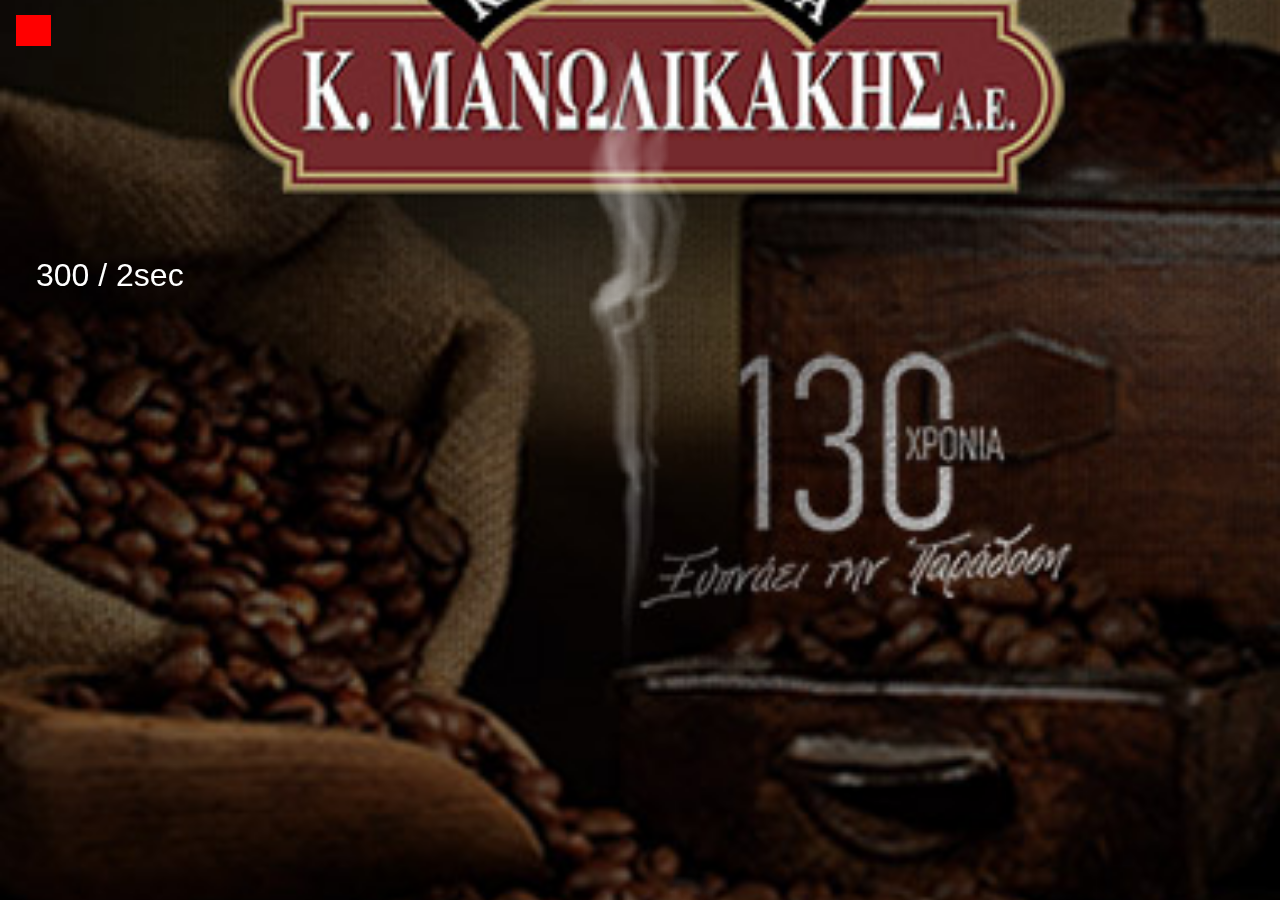
==== phone/03.html @ 611500be "tesss" ====
<!DOCTYPE html>
<html class="nojs html css_verticalspacer" lang="en-US">
 <head>

  <meta http-equiv="Content-type" content="text/html;charset=UTF-8"/>
  <meta name="generator" content="2017.0.1.363"/>
  <meta name="viewport" content="width=380"/>
  
  <script type="text/javascript">
   // Update the 'nojs'/'js' class on the html node
document.documentElement.className = document.documentElement.className.replace(/\bnojs\b/g, 'js');

// Check that all required assets are uploaded and up-to-date
if(typeof Muse == "undefined") window.Muse = {}; window.Muse.assets = {"required":["museutils.js", "museconfig.js", "webpro.js", "musewpslideshow.js", "jquery.museoverlay.js", "touchswipe.js", "jquery.watch.js", "jquery.scrolleffects.js", "require.js", "03.css"], "outOfDate":[]};
</script>
  
  <title>03</title>
  <!-- CSS -->
  <link rel="stylesheet" type="text/css" href="../css/site_global.css?crc=443350757"/>
  <link rel="stylesheet" type="text/css" href="css/master_03.css?crc=514824193"/>
  <link rel="stylesheet" type="text/css" href="css/03.css?crc=54227644" id="pagesheet"/>
   </head>
 <body>

  <div class="clearfix" id="page"><!-- column -->
   <div class="clearfix colelem" id="pslideshowu5089"><!-- group -->
    <div class="SlideShowWidget clearfix HeroFillFrame grpelem" id="slideshowu5089"><!-- none box -->
     &nbsp;
     <div class="popup_anchor" id="u5100popup">
      <div class="SlideShowContentPanel clearfix fullscreen" id="u5100"><!-- stack box -->
       <div class="SSSlide clip_frame fullscreen" id="u5111"><!-- image -->
        <img class="ImageInclude" id="u5111_img" data-src="../images/cover%20mob.jpg?crc=159127345" src="../images/blank.gif?crc=4208392903" alt="" data-width="380" data-height="600"/>
       </div>
       <div class="SSSlide invi clip_frame fullscreen" id="u5105"><!-- image -->
        <img class="ImageInclude" id="u5105_img" data-src="../images/mob%20ikona%2002.jpg?crc=4189067043" src="../images/blank.gif?crc=4208392903" alt="" data-width="380" data-height="600"/>
       </div>
       <div class="SSSlide invi clip_frame fullscreen" id="u5103"><!-- image -->
        <img class="ImageInclude" id="u5103_img" data-src="../images/mob%20ikona%2003.jpg?crc=4284299944" src="../images/blank.gif?crc=4208392903" alt="" data-width="380" data-height="600"/>
       </div>
       <div class="SSSlide invi clip_frame fullscreen" id="u5109"><!-- image -->
        <img class="ImageInclude" id="u5109_img" data-src="../images/ikona%20mob%20man.jpg?crc=3879462060" src="../images/blank.gif?crc=4208392903" alt="" data-width="380" data-height="600"/>
       </div>
       <div class="SSSlide invi clip_frame fullscreen" id="u5107"><!-- image -->
        <img class="ImageInclude" id="u5107_img" data-src="../images/ikona%20mob%20koum.jpg?crc=4239313298" src="../images/blank.gif?crc=4208392903" alt="" data-width="380" data-height="600"/>
       </div>
       <div class="SSSlide invi clip_frame fullscreen" id="u5101"><!-- image -->
        <img class="ImageInclude" id="u5101_img" data-src="../images/ikonamob%20wall.jpg?crc=183038667" src="../images/blank.gif?crc=4208392903" alt="" data-width="380" data-height="600"/>
       </div>
      </div>
     </div>
    </div>
    <div class="SlideShowWidget clearfix HeroFitContent grpelem" id="slideshowu5620"><!-- none box -->
     &nbsp;
     <div class="popup_anchor" id="u5626popup">
      <div class="SlideShowContentPanel clearfix fullscreen" id="u5626"><!-- stack box -->
       <div class="SSSlide clip_frame fullscreen" id="u5767"><!-- image -->
        <img class="ImageInclude" id="u5767_img" data-src="../images/smokeloop_00000.png?crc=163473597" src="../images/blank.gif?crc=4208392903" alt="" data-width="160" data-height="570"/>
       </div>
       <div class="SSSlide invi clip_frame fullscreen" id="u5757"><!-- image -->
        <img class="ImageInclude" id="u5757_img" data-src="../images/smokeloop_00001.png?crc=3966275025" src="../images/blank.gif?crc=4208392903" alt="" data-width="160" data-height="570"/>
       </div>
       <div class="SSSlide invi clip_frame fullscreen" id="u5711"><!-- image -->
        <img class="ImageInclude" id="u5711_img" data-src="../images/smokeloop_00002.png?crc=4267891341" src="../images/blank.gif?crc=4208392903" alt="" data-width="160" data-height="570"/>
       </div>
       <div class="SSSlide invi clip_frame fullscreen" id="u5745"><!-- image -->
        <img class="ImageInclude" id="u5745_img" data-src="../images/smokeloop_00003.png?crc=398478660" src="../images/blank.gif?crc=4208392903" alt="" data-width="160" data-height="570"/>
       </div>
       <div class="SSSlide invi clip_frame fullscreen" id="u5659"><!-- image -->
        <img class="ImageInclude" id="u5659_img" data-src="../images/smokeloop_00004.png?crc=4210457033" src="../images/blank.gif?crc=4208392903" alt="" data-width="160" data-height="570"/>
       </div>
       <div class="SSSlide invi clip_frame fullscreen" id="u5695"><!-- image -->
        <img class="ImageInclude" id="u5695_img" data-src="../images/smokeloop_00005.png?crc=310842270" src="../images/blank.gif?crc=4208392903" alt="" data-width="160" data-height="570"/>
       </div>
       <div class="SSSlide invi clip_frame fullscreen" id="u5699"><!-- image -->
        <img class="ImageInclude" id="u5699_img" data-src="../images/smokeloop_00006.png?crc=418089745" src="../images/blank.gif?crc=4208392903" alt="" data-width="160" data-height="570"/>
       </div>
       <div class="SSSlide invi clip_frame fullscreen" id="u5753"><!-- image -->
        <img class="ImageInclude" id="u5753_img" data-src="../images/smokeloop_00007.png?crc=4049853226" src="../images/blank.gif?crc=4208392903" alt="" data-width="160" data-height="570"/>
       </div>
       <div class="SSSlide invi clip_frame fullscreen" id="u5691"><!-- image -->
        <img class="ImageInclude" id="u5691_img" data-src="../images/smokeloop_00008.png?crc=105054924" src="../images/blank.gif?crc=4208392903" alt="" data-width="160" data-height="570"/>
       </div>
       <div class="SSSlide invi clip_frame fullscreen" id="u5705"><!-- image -->
        <img class="ImageInclude" id="u5705_img" data-src="../images/smokeloop_00009.png?crc=141863813" src="../images/blank.gif?crc=4208392903" alt="" data-width="160" data-height="570"/>
       </div>
       <div class="SSSlide invi clip_frame fullscreen" id="u5751"><!-- image -->
        <img class="ImageInclude" id="u5751_img" data-src="../images/smokeloop_00010.png?crc=87372374" src="../images/blank.gif?crc=4208392903" alt="" data-width="160" data-height="570"/>
       </div>
       <div class="SSSlide invi clip_frame fullscreen" id="u5733"><!-- image -->
        <img class="ImageInclude" id="u5733_img" data-src="../images/smokeloop_00011.png?crc=487511221" src="../images/blank.gif?crc=4208392903" alt="" data-width="160" data-height="570"/>
       </div>
       <div class="SSSlide invi clip_frame fullscreen" id="u5637"><!-- image -->
        <img class="ImageInclude" id="u5637_img" data-src="../images/smokeloop_00012.png?crc=3872161209" src="../images/blank.gif?crc=4208392903" alt="" data-width="160" data-height="570"/>
       </div>
       <div class="SSSlide invi clip_frame fullscreen" id="u5655"><!-- image -->
        <img class="ImageInclude" id="u5655_img" data-src="../images/smokeloop_00013.png?crc=4098362280" src="../images/blank.gif?crc=4208392903" alt="" data-width="160" data-height="570"/>
       </div>
       <div class="SSSlide invi clip_frame fullscreen" id="u5681"><!-- image -->
        <img class="ImageInclude" id="u5681_img" data-src="../images/smokeloop_00014.png?crc=435761448" src="../images/blank.gif?crc=4208392903" alt="" data-width="160" data-height="570"/>
       </div>
       <div class="SSSlide invi clip_frame fullscreen" id="u5723"><!-- image -->
        <img class="ImageInclude" id="u5723_img" data-src="../images/smokeloop_00015.png?crc=3867603947" src="../images/blank.gif?crc=4208392903" alt="" data-width="160" data-height="570"/>
       </div>
       <div class="SSSlide invi clip_frame fullscreen" id="u5735"><!-- image -->
        <img class="ImageInclude" id="u5735_img" data-src="../images/smokeloop_00016.png?crc=392541930" src="../images/blank.gif?crc=4208392903" alt="" data-width="160" data-height="570"/>
       </div>
       <div class="SSSlide invi clip_frame fullscreen" id="u5661"><!-- image -->
        <img class="ImageInclude" id="u5661_img" data-src="../images/smokeloop_00017.png?crc=305247644" src="../images/blank.gif?crc=4208392903" alt="" data-width="160" data-height="570"/>
       </div>
       <div class="SSSlide invi clip_frame fullscreen" id="u5697"><!-- image -->
        <img class="ImageInclude" id="u5697_img" data-src="../images/smokeloop_00018.png?crc=235673702" src="../images/blank.gif?crc=4208392903" alt="" data-width="160" data-height="570"/>
       </div>
       <div class="SSSlide invi clip_frame fullscreen" id="u5669"><!-- image -->
        <img class="ImageInclude" id="u5669_img" data-src="../images/smokeloop_00019.png?crc=315514520" src="../images/blank.gif?crc=4208392903" alt="" data-width="160" data-height="570"/>
       </div>
       <div class="SSSlide invi clip_frame fullscreen" id="u5717"><!-- image -->
        <img class="ImageInclude" id="u5717_img" data-src="../images/smokeloop_00020.png?crc=233063917" src="../images/blank.gif?crc=4208392903" alt="" data-width="160" data-height="570"/>
       </div>
       <div class="SSSlide invi clip_frame fullscreen" id="u5627"><!-- image -->
        <img class="ImageInclude" id="u5627_img" data-src="../images/smokeloop_00021.png?crc=424653353" src="../images/blank.gif?crc=4208392903" alt="" data-width="160" data-height="570"/>
       </div>
       <div class="SSSlide invi clip_frame fullscreen" id="u5715"><!-- image -->
        <img class="ImageInclude" id="u5715_img" data-src="../images/smokeloop_00022.png?crc=4252488822" src="../images/blank.gif?crc=4208392903" alt="" data-width="160" data-height="570"/>
       </div>
       <div class="SSSlide invi clip_frame fullscreen" id="u5635"><!-- image -->
        <img class="ImageInclude" id="u5635_img" data-src="../images/smokeloop_00023.png?crc=343367855" src="../images/blank.gif?crc=4208392903" alt="" data-width="160" data-height="570"/>
       </div>
       <div class="SSSlide invi clip_frame fullscreen" id="u5673"><!-- image -->
        <img class="ImageInclude" id="u5673_img" data-src="../images/smokeloop_00024.png?crc=290918839" src="../images/blank.gif?crc=4208392903" alt="" data-width="160" data-height="570"/>
       </div>
       <div class="SSSlide invi clip_frame fullscreen" id="u5737"><!-- image -->
        <img class="ImageInclude" id="u5737_img" data-src="../images/smokeloop_00025.png?crc=215131698" src="../images/blank.gif?crc=4208392903" alt="" data-width="160" data-height="570"/>
       </div>
       <div class="SSSlide invi clip_frame fullscreen" id="u5645"><!-- image -->
        <img class="ImageInclude" id="u5645_img" data-src="../images/smokeloop_00026.png?crc=3822672944" src="../images/blank.gif?crc=4208392903" alt="" data-width="160" data-height="570"/>
       </div>
       <div class="SSSlide invi clip_frame fullscreen" id="u5719"><!-- image -->
        <img class="ImageInclude" id="u5719_img" data-src="../images/smokeloop_00027.png?crc=4278151509" src="../images/blank.gif?crc=4208392903" alt="" data-width="160" data-height="570"/>
       </div>
       <div class="SSSlide invi clip_frame fullscreen" id="u5713"><!-- image -->
        <img class="ImageInclude" id="u5713_img" data-src="../images/smokeloop_00028.png?crc=4148838743" src="../images/blank.gif?crc=4208392903" alt="" data-width="160" data-height="570"/>
       </div>
       <div class="SSSlide invi clip_frame fullscreen" id="u5727"><!-- image -->
        <img class="ImageInclude" id="u5727_img" data-src="../images/smokeloop_00029.png?crc=4129731211" src="../images/blank.gif?crc=4208392903" alt="" data-width="160" data-height="570"/>
       </div>
       <div class="SSSlide invi clip_frame fullscreen" id="u5743"><!-- image -->
        <img class="ImageInclude" id="u5743_img" data-src="../images/smokeloop_00030.png?crc=3827486891" src="../images/blank.gif?crc=4208392903" alt="" data-width="160" data-height="570"/>
       </div>
       <div class="SSSlide invi clip_frame fullscreen" id="u5741"><!-- image -->
        <img class="ImageInclude" id="u5741_img" data-src="../images/smokeloop_00031.png?crc=193820398" src="../images/blank.gif?crc=4208392903" alt="" data-width="160" data-height="570"/>
       </div>
       <div class="SSSlide invi clip_frame fullscreen" id="u5755"><!-- image -->
        <img class="ImageInclude" id="u5755_img" data-src="../images/smokeloop_00032.png?crc=298673179" src="../images/blank.gif?crc=4208392903" alt="" data-width="160" data-height="570"/>
       </div>
       <div class="SSSlide invi clip_frame fullscreen" id="u5675"><!-- image -->
        <img class="ImageInclude" id="u5675_img" data-src="../images/smokeloop_00033.png?crc=189039550" src="../images/blank.gif?crc=4208392903" alt="" data-width="160" data-height="570"/>
       </div>
       <div class="SSSlide invi clip_frame fullscreen" id="u5665"><!-- image -->
        <img class="ImageInclude" id="u5665_img" data-src="../images/smokeloop_00034.png?crc=518073244" src="../images/blank.gif?crc=4208392903" alt="" data-width="160" data-height="570"/>
       </div>
       <div class="SSSlide invi clip_frame fullscreen" id="u5709"><!-- image -->
        <img class="ImageInclude" id="u5709_img" data-src="../images/smokeloop_00035.png?crc=241050327" src="../images/blank.gif?crc=4208392903" alt="" data-width="160" data-height="570"/>
       </div>
       <div class="SSSlide invi clip_frame fullscreen" id="u5679"><!-- image -->
        <img class="ImageInclude" id="u5679_img" data-src="../images/smokeloop_00036.png?crc=3891616739" src="../images/blank.gif?crc=4208392903" alt="" data-width="160" data-height="570"/>
       </div>
       <div class="SSSlide invi clip_frame fullscreen" id="u5725"><!-- image -->
        <img class="ImageInclude" id="u5725_img" data-src="../images/smokeloop_00037.png?crc=4104272205" src="../images/blank.gif?crc=4208392903" alt="" data-width="160" data-height="570"/>
       </div>
       <div class="SSSlide invi clip_frame fullscreen" id="u5683"><!-- image -->
        <img class="ImageInclude" id="u5683_img" data-src="../images/smokeloop_00038.png?crc=217729839" src="../images/blank.gif?crc=4208392903" alt="" data-width="160" data-height="570"/>
       </div>
       <div class="SSSlide invi clip_frame fullscreen" id="u5765"><!-- image -->
        <img class="ImageInclude" id="u5765_img" data-src="../images/smokeloop_00039.png?crc=3962755673" src="../images/blank.gif?crc=4208392903" alt="" data-width="160" data-height="570"/>
       </div>
       <div class="SSSlide invi clip_frame fullscreen" id="u5689"><!-- image -->
        <img class="ImageInclude" id="u5689_img" data-src="../images/smokeloop_00040.png?crc=4156473787" src="../images/blank.gif?crc=4208392903" alt="" data-width="160" data-height="570"/>
       </div>
       <div class="SSSlide invi clip_frame fullscreen" id="u5633"><!-- image -->
        <img class="ImageInclude" id="u5633_img" data-src="../images/smokeloop_00041.png?crc=3871546277" src="../images/blank.gif?crc=4208392903" alt="" data-width="160" data-height="570"/>
       </div>
       <div class="SSSlide invi clip_frame fullscreen" id="u5685"><!-- image -->
        <img class="ImageInclude" id="u5685_img" data-src="../images/smokeloop_00042.png?crc=3906119273" src="../images/blank.gif?crc=4208392903" alt="" data-width="160" data-height="570"/>
       </div>
       <div class="SSSlide invi clip_frame fullscreen" id="u5701"><!-- image -->
        <img class="ImageInclude" id="u5701_img" data-src="../images/smokeloop_00043.png?crc=341110847" src="../images/blank.gif?crc=4208392903" alt="" data-width="160" data-height="570"/>
       </div>
       <div class="SSSlide invi clip_frame fullscreen" id="u5747"><!-- image -->
        <img class="ImageInclude" id="u5747_img" data-src="../images/smokeloop_00044.png?crc=4058240637" src="../images/blank.gif?crc=4208392903" alt="" data-width="160" data-height="570"/>
       </div>
       <div class="SSSlide invi clip_frame fullscreen" id="u5677"><!-- image -->
        <img class="ImageInclude" id="u5677_img" data-src="../images/smokeloop_00045.png?crc=202862949" src="../images/blank.gif?crc=4208392903" alt="" data-width="160" data-height="570"/>
       </div>
       <div class="SSSlide invi clip_frame fullscreen" id="u5631"><!-- image -->
        <img class="ImageInclude" id="u5631_img" data-src="../images/smokeloop_00046.png?crc=474661204" src="../images/blank.gif?crc=4208392903" alt="" data-width="160" data-height="570"/>
       </div>
       <div class="SSSlide invi clip_frame fullscreen" id="u5729"><!-- image -->
        <img class="ImageInclude" id="u5729_img" data-src="../images/smokeloop_00047.png?crc=475694914" src="../images/blank.gif?crc=4208392903" alt="" data-width="160" data-height="570"/>
       </div>
       <div class="SSSlide invi clip_frame fullscreen" id="u5749"><!-- image -->
        <img class="ImageInclude" id="u5749_img" data-src="../images/smokeloop_00048.png?crc=164346469" src="../images/blank.gif?crc=4208392903" alt="" data-width="160" data-height="570"/>
       </div>
       <div class="SSSlide invi clip_frame fullscreen" id="u5649"><!-- image -->
        <img class="ImageInclude" id="u5649_img" data-src="../images/smokeloop_00049.png?crc=72519608" src="../images/blank.gif?crc=4208392903" alt="" data-width="160" data-height="570"/>
       </div>
       <div class="SSSlide invi clip_frame fullscreen" id="u5763"><!-- image -->
        <img class="ImageInclude" id="u5763_img" data-src="../images/smokeloop_00050.png?crc=4078174740" src="../images/blank.gif?crc=4208392903" alt="" data-width="160" data-height="570"/>
       </div>
       <div class="SSSlide invi clip_frame fullscreen" id="u5721"><!-- image -->
        <img class="ImageInclude" id="u5721_img" data-src="../images/smokeloop_00051.png?crc=406181852" src="../images/blank.gif?crc=4208392903" alt="" data-width="160" data-height="570"/>
       </div>
       <div class="SSSlide invi clip_frame fullscreen" id="u5641"><!-- image -->
        <img class="ImageInclude" id="u5641_img" data-src="../images/smokeloop_00052.png?crc=4074074418" src="../images/blank.gif?crc=4208392903" alt="" data-width="160" data-height="570"/>
       </div>
       <div class="SSSlide invi clip_frame fullscreen" id="u5643"><!-- image -->
        <img class="ImageInclude" id="u5643_img" data-src="../images/smokeloop_00053.png?crc=3813325517" src="../images/blank.gif?crc=4208392903" alt="" data-width="160" data-height="570"/>
       </div>
       <div class="SSSlide invi clip_frame fullscreen" id="u5653"><!-- image -->
        <img class="ImageInclude" id="u5653_img" data-src="../images/smokeloop_00054.png?crc=3862578863" src="../images/blank.gif?crc=4208392903" alt="" data-width="160" data-height="570"/>
       </div>
       <div class="SSSlide invi clip_frame fullscreen" id="u5651"><!-- image -->
        <img class="ImageInclude" id="u5651_img" data-src="../images/smokeloop_00055.png?crc=3976051248" src="../images/blank.gif?crc=4208392903" alt="" data-width="160" data-height="570"/>
       </div>
       <div class="SSSlide invi clip_frame fullscreen" id="u5707"><!-- image -->
        <img class="ImageInclude" id="u5707_img" data-src="../images/smokeloop_00056.png?crc=208851887" src="../images/blank.gif?crc=4208392903" alt="" data-width="160" data-height="570"/>
       </div>
       <div class="SSSlide invi clip_frame fullscreen" id="u5693"><!-- image -->
        <img class="ImageInclude" id="u5693_img" data-src="../images/smokeloop_00057.png?crc=4196787444" src="../images/blank.gif?crc=4208392903" alt="" data-width="160" data-height="570"/>
       </div>
       <div class="SSSlide invi clip_frame fullscreen" id="u5703"><!-- image -->
        <img class="ImageInclude" id="u5703_img" data-src="../images/smokeloop_00058.png?crc=3832621561" src="../images/blank.gif?crc=4208392903" alt="" data-width="160" data-height="570"/>
       </div>
       <div class="SSSlide invi clip_frame fullscreen" id="u5739"><!-- image -->
        <img class="ImageInclude" id="u5739_img" data-src="../images/smokeloop_00059.png?crc=184700834" src="../images/blank.gif?crc=4208392903" alt="" data-width="160" data-height="570"/>
       </div>
       <div class="SSSlide invi clip_frame fullscreen" id="u5663"><!-- image -->
        <img class="ImageInclude" id="u5663_img" data-src="../images/smokeloop_00060.png?crc=4221071480" src="../images/blank.gif?crc=4208392903" alt="" data-width="160" data-height="570"/>
       </div>
       <div class="SSSlide invi clip_frame fullscreen" id="u5731"><!-- image -->
        <img class="ImageInclude" id="u5731_img" data-src="../images/smokeloop_00061.png?crc=4220865614" src="../images/blank.gif?crc=4208392903" alt="" data-width="160" data-height="570"/>
       </div>
       <div class="SSSlide invi clip_frame fullscreen" id="u5647"><!-- image -->
        <img class="ImageInclude" id="u5647_img" data-src="../images/smokeloop_00062.png?crc=331541002" src="../images/blank.gif?crc=4208392903" alt="" data-width="160" data-height="570"/>
       </div>
       <div class="SSSlide invi clip_frame fullscreen" id="u5657"><!-- image -->
        <img class="ImageInclude" id="u5657_img" data-src="../images/smokeloop_00063.png?crc=3776672961" src="../images/blank.gif?crc=4208392903" alt="" data-width="160" data-height="570"/>
       </div>
       <div class="SSSlide invi clip_frame fullscreen" id="u5759"><!-- image -->
        <img class="ImageInclude" id="u5759_img" data-src="../images/smokeloop_00064.png?crc=3905279246" src="../images/blank.gif?crc=4208392903" alt="" data-width="160" data-height="570"/>
       </div>
       <div class="SSSlide invi clip_frame fullscreen" id="u5639"><!-- image -->
        <img class="ImageInclude" id="u5639_img" data-src="../images/smokeloop_00065.png?crc=3895800551" src="../images/blank.gif?crc=4208392903" alt="" data-width="160" data-height="570"/>
       </div>
       <div class="SSSlide invi clip_frame fullscreen" id="u5761"><!-- image -->
        <img class="ImageInclude" id="u5761_img" data-src="../images/smokeloop_00066.png?crc=3923374736" src="../images/blank.gif?crc=4208392903" alt="" data-width="160" data-height="570"/>
       </div>
       <div class="SSSlide invi clip_frame fullscreen" id="u5671"><!-- image -->
        <img class="ImageInclude" id="u5671_img" data-src="../images/smokeloop_00067.png?crc=176502020" src="../images/blank.gif?crc=4208392903" alt="" data-width="160" data-height="570"/>
       </div>
       <div class="SSSlide invi clip_frame fullscreen" id="u5687"><!-- image -->
        <img class="ImageInclude" id="u5687_img" data-src="../images/smokeloop_00068.png?crc=329974125" src="../images/blank.gif?crc=4208392903" alt="" data-width="160" data-height="570"/>
       </div>
       <div class="SSSlide invi clip_frame fullscreen" id="u5667"><!-- image -->
        <img class="ImageInclude" id="u5667_img" data-src="../images/smokeloop_00069.png?crc=250043664" src="../images/blank.gif?crc=4208392903" alt="" data-width="160" data-height="570"/>
       </div>
       <div class="SSSlide invi clip_frame fullscreen" id="u5629"><!-- image -->
        <img class="ImageInclude" id="u5629_img" data-src="../images/smokeloop_00070.png?crc=324069688" src="../images/blank.gif?crc=4208392903" alt="" data-width="160" data-height="570"/>
       </div>
      </div>
     </div>
    </div>
    <div class="SlideShowWidget clearfix HeroFillFrame grpelem" id="slideshowu5131"><!-- none box -->
     &nbsp;
     <div class="popup_anchor" id="u5156popup">
      <div class="SlideShowContentPanel clearfix fullscreen" id="u5156"><!-- stack box -->
       <div class="SSSlide clip_frame fullscreen" id="u5157"><!-- image -->
        <img class="ImageInclude" id="u5157_img" data-src="../images/cup%20mob%2000.png?crc=176338566" src="../images/blank.gif?crc=4208392903" alt="" data-width="380" data-height="600"/>
       </div>
       <div class="SSSlide invi clip_frame fullscreen" id="u5163"><!-- image -->
        <img class="ImageInclude" id="u5163_img" data-src="../images/cup%20mob%2001.png?crc=23829815" src="../images/blank.gif?crc=4208392903" alt="" data-width="380" data-height="600"/>
       </div>
       <div class="SSSlide invi clip_frame fullscreen" id="u5161"><!-- image -->
        <img class="ImageInclude" id="u5161_img" data-src="../images/cup%20mob%2004.png?crc=4211921428" src="../images/blank.gif?crc=4208392903" alt="" data-width="380" data-height="600"/>
       </div>
       <div class="SSSlide invi clip_frame fullscreen" id="u5159"><!-- image -->
        <img class="ImageInclude" id="u5159_img" data-src="../images/cup%20mob%20office.png?crc=4098006153" src="../images/blank.gif?crc=4208392903" alt="" data-width="380" data-height="600"/>
       </div>
       <div class="SSSlide invi clip_frame fullscreen" id="u5165"><!-- image -->
        <img class="ImageInclude" id="u5165_img" data-src="../images/cup%20mob%20saloni.png?crc=4249554212" src="../images/blank.gif?crc=4208392903" alt="" data-width="380" data-height="600"/>
       </div>
      </div>
     </div>
    </div>
   </div>
   <a class="nonblock nontext colelem" id="u6209" href="index.html"><!-- simple frame --></a>
   <div class="clearfix colelem" id="u6205-4"><!-- content -->
    <p>300 / 2sec</p>
   </div>
   <div class="verticalspacer" data-offset-top="0" data-content-above-spacer="570" data-content-below-spacer="0"></div>
  </div>
  <!-- Other scripts -->
  <script type="text/javascript">
   window.Muse.assets.check=function(d){if(!window.Muse.assets.checked){window.Muse.assets.checked=!0;var b={},c=function(a,b){if(window.getComputedStyle){var c=window.getComputedStyle(a,null);return c&&c.getPropertyValue(b)||c&&c[b]||""}if(document.documentElement.currentStyle)return(c=a.currentStyle)&&c[b]||a.style&&a.style[b]||"";return""},a=function(a){if(a.match(/^rgb/))return a=a.replace(/\s+/g,"").match(/([\d\,]+)/gi)[0].split(","),(parseInt(a[0])<<16)+(parseInt(a[1])<<8)+parseInt(a[2]);if(a.match(/^\#/))return parseInt(a.substr(1),
16);return 0},g=function(g){for(var f=document.getElementsByTagName("link"),h=0;h<f.length;h++)if("text/css"==f[h].type){var i=(f[h].href||"").match(/\/?css\/([\w\-]+\.css)\?crc=(\d+)/);if(!i||!i[1]||!i[2])break;b[i[1]]=i[2]}f=document.createElement("div");f.className="version";f.style.cssText="display:none; width:1px; height:1px;";document.getElementsByTagName("body")[0].appendChild(f);for(h=0;h<Muse.assets.required.length;){var i=Muse.assets.required[h],l=i.match(/([\w\-\.]+)\.(\w+)$/),k=l&&l[1]?
l[1]:null,l=l&&l[2]?l[2]:null;switch(l.toLowerCase()){case "css":k=k.replace(/\W/gi,"_").replace(/^([^a-z])/gi,"_$1");f.className+=" "+k;k=a(c(f,"color"));l=a(c(f,"backgroundColor"));k!=0||l!=0?(Muse.assets.required.splice(h,1),"undefined"!=typeof b[i]&&(k!=b[i]>>>24||l!=(b[i]&16777215))&&Muse.assets.outOfDate.push(i)):h++;f.className="version";break;case "js":h++;break;default:throw Error("Unsupported file type: "+l);}}d?d().jquery!="1.8.3"&&Muse.assets.outOfDate.push("jquery-1.8.3.min.js"):Muse.assets.required.push("jquery-1.8.3.min.js");
f.parentNode.removeChild(f);if(Muse.assets.outOfDate.length||Muse.assets.required.length)f="Some files on the server may be missing or incorrect. Clear browser cache and try again. If the problem persists please contact website author.",g&&Muse.assets.outOfDate.length&&(f+="\nOut of date: "+Muse.assets.outOfDate.join(",")),g&&Muse.assets.required.length&&(f+="\nMissing: "+Muse.assets.required.join(",")),alert(f)};location&&location.search&&location.search.match&&location.search.match(/muse_debug/gi)?setTimeout(function(){g(!0)},5E3):g()}};
var muse_init=function(){require.config({baseUrl:"../"});require(["jquery","museutils","whatinput","webpro","musewpslideshow","jquery.museoverlay","touchswipe","jquery.watch","jquery.scrolleffects"],function(d){var $ = d;$(document).ready(function(){try{
window.Muse.assets.check($);/* body */
Muse.Utils.transformMarkupToFixBrowserProblemsPreInit();/* body */
Muse.Utils.prepHyperlinks(true);/* body */
Muse.Utils.fullPage('#page');/* 100% height page */
Muse.Utils.initWidget('#slideshowu5089', ['#bp_infinity'], function(elem) { var widget = new WebPro.Widget.ContentSlideShow(elem, {autoPlay:false,displayInterval:3500,slideLinkStopsSlideShow:false,transitionStyle:'fading',lightboxEnabled_runtime:false,shuffle:false,transitionDuration:3000,enableSwipe:true,elastic:'fullScreen',resumeAutoplay:true,resumeAutoplayInterval:3000,playOnce:false,autoActivate_runtime:false}); $(elem).data('widget', widget); return widget; });/* #slideshowu5089 */
Muse.Utils.initWidget('#slideshowu5620', ['#bp_infinity'], function(elem) { var widget = new WebPro.Widget.ContentSlideShow(elem, {autoPlay:true,displayInterval:100,slideLinkStopsSlideShow:false,transitionStyle:'fading',lightboxEnabled_runtime:false,shuffle:false,transitionDuration:0,enableSwipe:false,elastic:'fullScreen',resumeAutoplay:false,resumeAutoplayInterval:3000,playOnce:false,autoActivate_runtime:false}); $(elem).data('widget', widget); return widget; });/* #slideshowu5620 */
Muse.Utils.initWidget('#slideshowu5131', ['#bp_infinity'], function(elem) { var widget = new WebPro.Widget.ContentSlideShow(elem, {autoPlay:false,displayInterval:3500,slideLinkStopsSlideShow:false,transitionStyle:'fading',lightboxEnabled_runtime:false,shuffle:false,transitionDuration:2000,enableSwipe:true,elastic:'fullScreen',resumeAutoplay:true,resumeAutoplayInterval:3000,playOnce:false,autoActivate_runtime:false}); $(elem).data('widget', widget); return widget; });/* #slideshowu5131 */
$('#slideshowu5089').registerSlideshowScrollEffect([{"play":false,"in":[-Infinity,-100]},{"play":300,"in":[-100,Infinity]}]);/* scroll effect */
$('#slideshowu5131').registerSlideshowScrollEffect([{"play":false,"in":[-Infinity,0]},{"play":300,"in":[0,Infinity]}]);/* scroll effect */
Muse.Utils.showWidgetsWhenReady();/* body */
Muse.Utils.transformMarkupToFixBrowserProblems();/* body */
}catch(b){if(b&&"function"==typeof b.notify?b.notify():Muse.Assert.fail("Error calling selector function: "+b),false)throw b;}})})};

</script>
  <!-- RequireJS script -->
  <script src="../scripts/require.js?crc=4159430777" type="text/javascript" async data-main="../scripts/museconfig.js?crc=4179431180" onload="if (requirejs) requirejs.onError = function(requireType, requireModule) { if (requireType && requireType.toString && requireType.toString().indexOf && 0 <= requireType.toString().indexOf('#scripterror')) window.Muse.assets.check(); }" onerror="window.Muse.assets.check();"></script>
   </body>
</html>
---- css/site_global.css ----
html{min-height:100%;min-width:100%;-ms-text-size-adjust:none;}body,div,dl,dt,dd,ul,ol,li,nav,h1,h2,h3,h4,h5,h6,pre,code,form,fieldset,legend,input,button,textarea,p,blockquote,th,td,a{margin:0px;padding:0px;border-width:0px;border-style:solid;border-color:transparent;-webkit-transform-origin:left top;-ms-transform-origin:left top;-o-transform-origin:left top;transform-origin:left top;background-repeat:no-repeat;}button.submit-btn{-moz-box-sizing:content-box;-webkit-box-sizing:content-box;box-sizing:content-box;}.transition{-webkit-transition-property:background-image,background-position,background-color,border-color,border-radius,color,font-size,font-style,font-weight,letter-spacing,line-height,text-align,box-shadow,text-shadow,opacity;transition-property:background-image,background-position,background-color,border-color,border-radius,color,font-size,font-style,font-weight,letter-spacing,line-height,text-align,box-shadow,text-shadow,opacity;}.transition *{-webkit-transition:inherit;transition:inherit;}table{border-collapse:collapse;border-spacing:0px;}fieldset,img{border:0px;border-style:solid;-webkit-transform-origin:left top;-ms-transform-origin:left top;-o-transform-origin:left top;transform-origin:left top;}address,caption,cite,code,dfn,em,strong,th,var,optgroup{font-style:inherit;font-weight:inherit;}del,ins{text-decoration:none;}li{list-style:none;}caption,th{text-align:left;}h1,h2,h3,h4,h5,h6{font-size:100%;font-weight:inherit;}input,button,textarea,select,optgroup,option{font-family:inherit;font-size:inherit;font-style:inherit;font-weight:inherit;}.form-grp input,.form-grp textarea{-webkit-appearance:none;-webkit-border-radius:0;}body{font-family:Arial, Helvetica Neue, Helvetica, sans-serif;text-align:left;font-size:14px;line-height:17px;word-wrap:break-word;text-rendering:optimizeLegibility;-moz-font-feature-settings:'liga';-ms-font-feature-settings:'liga';-webkit-font-feature-settings:'liga';font-feature-settings:'liga';}a:link{color:#0000FF;text-decoration:underline;}a:visited{color:#800080;text-decoration:underline;}a:hover{color:#0000FF;text-decoration:underline;}a:active{color:#EE0000;text-decoration:underline;}a.nontext{color:black;text-decoration:none;font-style:normal;font-weight:normal;}.normal_text{color:#000000;direction:ltr;font-family:Arial, Helvetica Neue, Helvetica, sans-serif;font-size:14px;font-style:normal;font-weight:normal;letter-spacing:0px;line-height:17px;text-align:left;text-decoration:none;text-indent:0px;text-transform:none;vertical-align:0px;padding:0px;}.list0 li:before{position:absolute;right:100%;letter-spacing:0px;text-decoration:none;font-weight:normal;font-style:normal;}.rtl-list li:before{right:auto;left:100%;}.nls-None > li:before,.nls-None .list3 > li:before,.nls-None .list6 > li:before{margin-right:6px;content:'•';}.nls-None .list1 > li:before,.nls-None .list4 > li:before,.nls-None .list7 > li:before{margin-right:6px;content:'○';}.nls-None,.nls-None .list1,.nls-None .list2,.nls-None .list3,.nls-None .list4,.nls-None .list5,.nls-None .list6,.nls-None .list7,.nls-None .list8{padding-left:34px;}.nls-None.rtl-list,.nls-None .list1.rtl-list,.nls-None .list2.rtl-list,.nls-None .list3.rtl-list,.nls-None .list4.rtl-list,.nls-None .list5.rtl-list,.nls-None .list6.rtl-list,.nls-None .list7.rtl-list,.nls-None .list8.rtl-list{padding-left:0px;padding-right:34px;}.nls-None .list2 > li:before,.nls-None .list5 > li:before,.nls-None .list8 > li:before{margin-right:6px;content:'-';}.nls-None.rtl-list > li:before,.nls-None .list1.rtl-list > li:before,.nls-None .list2.rtl-list > li:before,.nls-None .list3.rtl-list > li:before,.nls-None .list4.rtl-list > li:before,.nls-None .list5.rtl-list > li:before,.nls-None .list6.rtl-list > li:before,.nls-None .list7.rtl-list > li:before,.nls-None .list8.rtl-list > li:before{margin-right:0px;margin-left:6px;}.TabbedPanelsTab{white-space:nowrap;}.MenuBar .MenuBarView,.MenuBar .SubMenuView{display:block;list-style:none;}.MenuBar .SubMenu{display:none;position:absolute;}.NoWrap{white-space:nowrap;word-wrap:normal;}.rootelem{margin-left:auto;margin-right:auto;}.colelem{display:inline;float:left;clear:both;}.clearfix:after{content:"\0020";visibility:hidden;display:block;height:0px;clear:both;}*:first-child+html .clearfix{zoom:1;}.clip_frame{overflow:hidden;}.popup_anchor{position:relative;width:0px;height:0px;}.popup_element{z-index:100000;}.svg{display:block;vertical-align:top;}span.wrap{content:'';clear:left;display:block;}span.actAsInlineDiv{display:inline-block;}.position_content,.excludeFromNormalFlow{float:left;}.preload_images{position:absolute;overflow:hidden;left:-9999px;top:-9999px;height:1px;width:1px;}.preload{height:1px;width:1px;}.animateStates{-webkit-transition:0.3s ease-in-out;-moz-transition:0.3s ease-in-out;-o-transition:0.3s ease-in-out;transition:0.3s ease-in-out;}[data-whatinput="mouse"] *:focus,[data-whatinput="touch"] *:focus,input:focus,textarea:focus{outline:none;}textarea{resize:none;overflow:auto;}.fld-prompt{pointer-events:none;}.wrapped-input{position:absolute;top:0px;left:0px;background:transparent;border:none;}.submit-btn{z-index:50000;cursor:pointer;}.anchor_item{width:22px;height:18px;}.MenuBar .SubMenuVisible,.MenuBarVertical .SubMenuVisible,.MenuBar .SubMenu .SubMenuVisible,.popup_element.Active,span.actAsPara,.actAsDiv,a.nonblock.nontext,img.block{display:block;}.widget_invisible,.js .invi,.js .mse_pre_init{visibility:hidden;}.ose_ei{visibility:hidden;z-index:0;}.no_vert_scroll{overflow-y:hidden;}.always_vert_scroll{overflow-y:scroll;}.always_horz_scroll{overflow-x:scroll;}.fullscreen{overflow:hidden;left:0px;top:0px;position:fixed;height:100%;width:100%;-moz-box-sizing:border-box;-webkit-box-sizing:border-box;-ms-box-sizing:border-box;box-sizing:border-box;}.fullwidth{position:absolute;}.borderbox{-moz-box-sizing:border-box;-webkit-box-sizing:border-box;-ms-box-sizing:border-box;box-sizing:border-box;}.scroll_wrapper{position:absolute;overflow:auto;left:0px;right:0px;top:0px;bottom:0px;padding-top:0px;padding-bottom:0px;margin-top:0px;margin-bottom:0px;}.browser_width > *{position:absolute;left:0px;right:0px;}.grpelem,.accordion_wrapper{display:inline;float:left;}.fld-checkbox input[type=checkbox],.fld-radiobutton input[type=radio]{position:absolute;overflow:hidden;clip:rect(0px, 0px, 0px, 0px);height:1px;width:1px;margin:-1px;padding:0px;border:0px;}.fld-checkbox input[type=checkbox] + label,.fld-radiobutton input[type=radio] + label{display:inline-block;background-repeat:no-repeat;cursor:pointer;float:left;width:100%;height:100%;}.pointer_cursor,.fld-recaptcha-mode,.fld-recaptcha-refresh,.fld-recaptcha-help{cursor:pointer;}p,h1,h2,h3,h4,h5,h6,ol,ul,span.actAsPara{max-height:1000000px;}.superscript{vertical-align:super;font-size:66%;line-height:0px;}.subscript{vertical-align:sub;font-size:66%;line-height:0px;}.horizontalSlideShow{-ms-touch-action:pan-y;touch-action:pan-y;}.verticalSlideShow{-ms-touch-action:pan-x;touch-action:pan-x;}.colelem100,.verticalspacer{clear:both;}.list0 li,.MenuBar .MenuItemContainer,.SlideShowContentPanel .fullscreen img,.css_verticalspacer .verticalspacer{position:relative;}.popup_element.Inactive,.js .disn,.js .an_invi,.hidden,.breakpoint{display:none;}#muse_css_mq{position:absolute;display:none;background-color:#FFFFFE;}.fluid_height_spacer{width:0.01px;}.muse_check_css{display:none;position:fixed;}@media screen and (-webkit-min-device-pixel-ratio:0){body{text-rendering:auto;}}
---- phone/css/master_03.css ----
.SSFirstButton,.SSPreviousButton,.SSNextButton,.SSLastButton,.SSSlideLink,.SSCloseButton{cursor:pointer;}.SSSlideLoading{background:url("../../images/loading.gif?crc=3815509949") no-repeat center center;}#u5100,#u5626,#u5156{background-color:transparent;}#u5111,#u5105,#u5103,#u5109,#u5107,#u5101,#u5767,#u5757,#u5711,#u5745,#u5659,#u5695,#u5699,#u5753,#u5691,#u5705,#u5751,#u5733,#u5637,#u5655,#u5681,#u5723,#u5735,#u5661,#u5697,#u5669,#u5717,#u5627,#u5715,#u5635,#u5673,#u5737,#u5645,#u5719,#u5713,#u5727,#u5743,#u5741,#u5755,#u5675,#u5665,#u5709,#u5679,#u5725,#u5683,#u5765,#u5689,#u5633,#u5685,#u5701,#u5747,#u5677,#u5631,#u5729,#u5749,#u5649,#u5763,#u5721,#u5641,#u5643,#u5653,#u5651,#u5707,#u5693,#u5703,#u5739,#u5663,#u5731,#u5647,#u5657,#u5759,#u5639,#u5761,#u5671,#u5687,#u5667,#u5629,#u5157,#u5163,#u5161,#u5159,#u5165{border-width:0px;border-color:transparent;background-color:transparent;}#u6209{background-color:#FF0000;}#u6205-4{background-color:transparent;font-size:32px;line-height:38px;color:#FFFFFF;}
---- phone/css/03.css ----
.version._03{color:#000003;background-color:#3B72BC;}#page{z-index:1;width:380px;min-height:570px;background-image:none;border-width:0px;border-color:#000000;background-color:transparent;}#pslideshowu5089{z-index:2;width:0.01px;padding-bottom:465px;}#slideshowu5089{z-index:2;height:0px;width:0.01px;position:relative;margin-right:-10000px;margin-top:105px;left:255px;}#u5100popup{z-index:3;}#u5111{z-index:4;}#u5105{z-index:6;}#u5103{z-index:8;}#u5109{z-index:10;}#u5107{z-index:12;}#u5101{z-index:14;}#slideshowu5620{z-index:16;height:0px;width:0.01px;position:relative;margin-right:-10000px;margin-top:64px;left:-72px;}#u5626popup{z-index:17;}#u5767{z-index:18;}#u5757{z-index:20;}#u5711{z-index:22;}#u5745{z-index:24;}#u5659{z-index:26;}#u5695{z-index:28;}#u5699{z-index:30;}#u5753{z-index:32;}#u5691{z-index:34;}#u5705{z-index:36;}#u5751{z-index:38;}#u5733{z-index:40;}#u5637{z-index:42;}#u5655{z-index:44;}#u5681{z-index:46;}#u5723{z-index:48;}#u5735{z-index:50;}#u5661{z-index:52;}#u5697{z-index:54;}#u5669{z-index:56;}#u5717{z-index:58;}#u5627{z-index:60;}#u5715{z-index:62;}#u5635{z-index:64;}#u5673{z-index:66;}#u5737{z-index:68;}#u5645{z-index:70;}#u5719{z-index:72;}#u5713{z-index:74;}#u5727{z-index:76;}#u5743{z-index:78;}#u5741{z-index:80;}#u5755{z-index:82;}#u5675{z-index:84;}#u5665{z-index:86;}#u5709{z-index:88;}#u5679{z-index:90;}#u5725{z-index:92;}#u5683{z-index:94;}#u5765{z-index:96;}#u5689{z-index:98;}#u5633{z-index:100;}#u5685{z-index:102;}#u5701{z-index:104;}#u5747{z-index:106;}#u5677{z-index:108;}#u5631{z-index:110;}#u5729{z-index:112;}#u5749{z-index:114;}#u5649{z-index:116;}#u5763{z-index:118;}#u5721{z-index:120;}#u5641{z-index:122;}#u5643{z-index:124;}#u5653{z-index:126;}#u5651{z-index:128;}#u5707{z-index:130;}#u5693{z-index:132;}#u5703{z-index:134;}#u5739{z-index:136;}#u5663{z-index:138;}#u5731{z-index:140;}#u5647{z-index:142;}#u5657{z-index:144;}#u5759{z-index:146;}#u5639{z-index:148;}#u5761{z-index:150;}#u5671{z-index:152;}#u5687{z-index:154;}#u5667{z-index:156;}#u5629{z-index:158;}#slideshowu5131{z-index:160;height:0px;width:0.01px;position:relative;margin-right:-10000px;margin-top:105px;left:255px;}#u5100,#u5626,#u5156{position:absolute;}#u5156popup{z-index:161;}#u5157{z-index:162;}#u5163{z-index:164;}#u5161{z-index:166;}#u5159{z-index:168;}#u5165{z-index:170;}#u6209{z-index:176;width:35px;height:31px;margin-left:16px;top:-555px;margin-bottom:-31px;position:relative;}#u6205-4{z-index:172;width:181px;min-height:167px;margin-left:36px;top:-314px;margin-bottom:-167px;position:relative;}.css_verticalspacer .verticalspacer{height:calc(100vh - 570px);}#muse_css_mq,.html{background-color:#FFFFFF;}body{position:relative;min-width:380px;}@-ms-viewport{width:380px;}@-webkit-viewport{width:380px;}@-o-viewport{width:380px;}@-moz-viewport{width:380px;}@viewport{width:380px;}
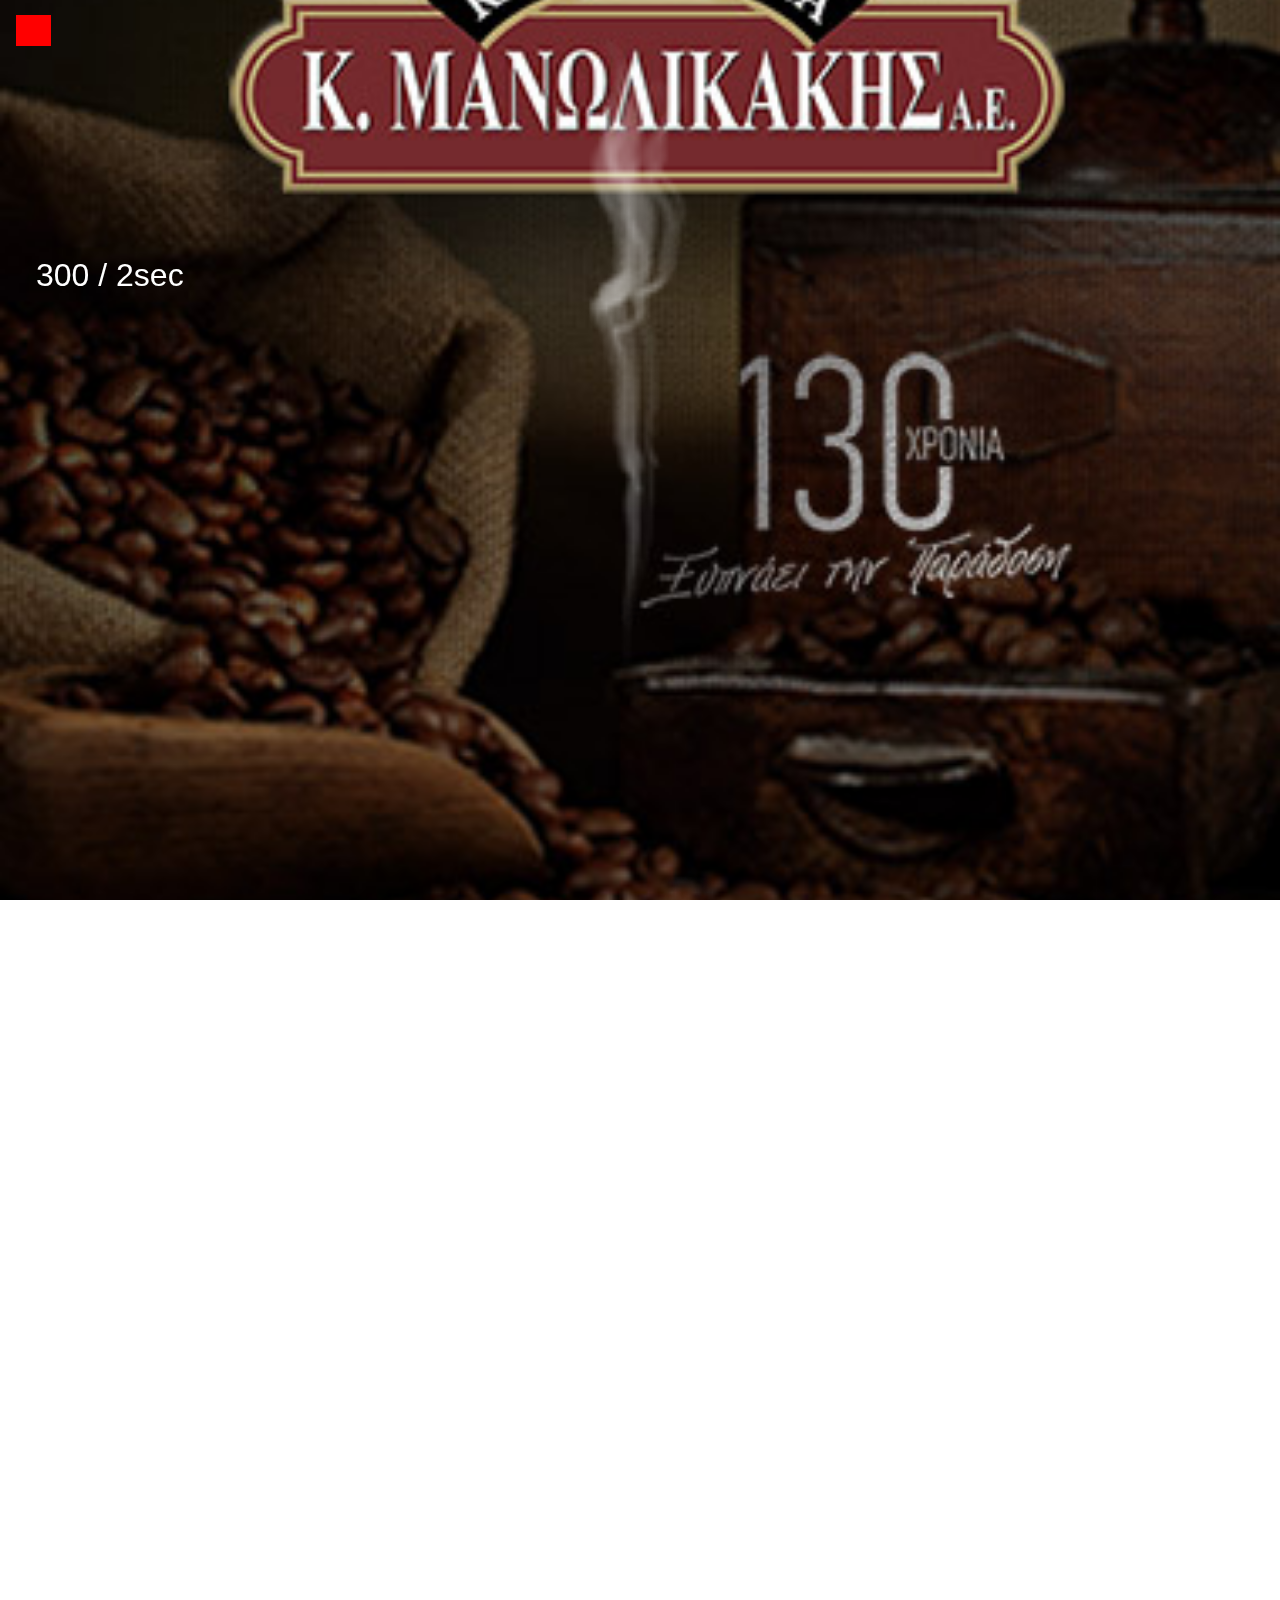
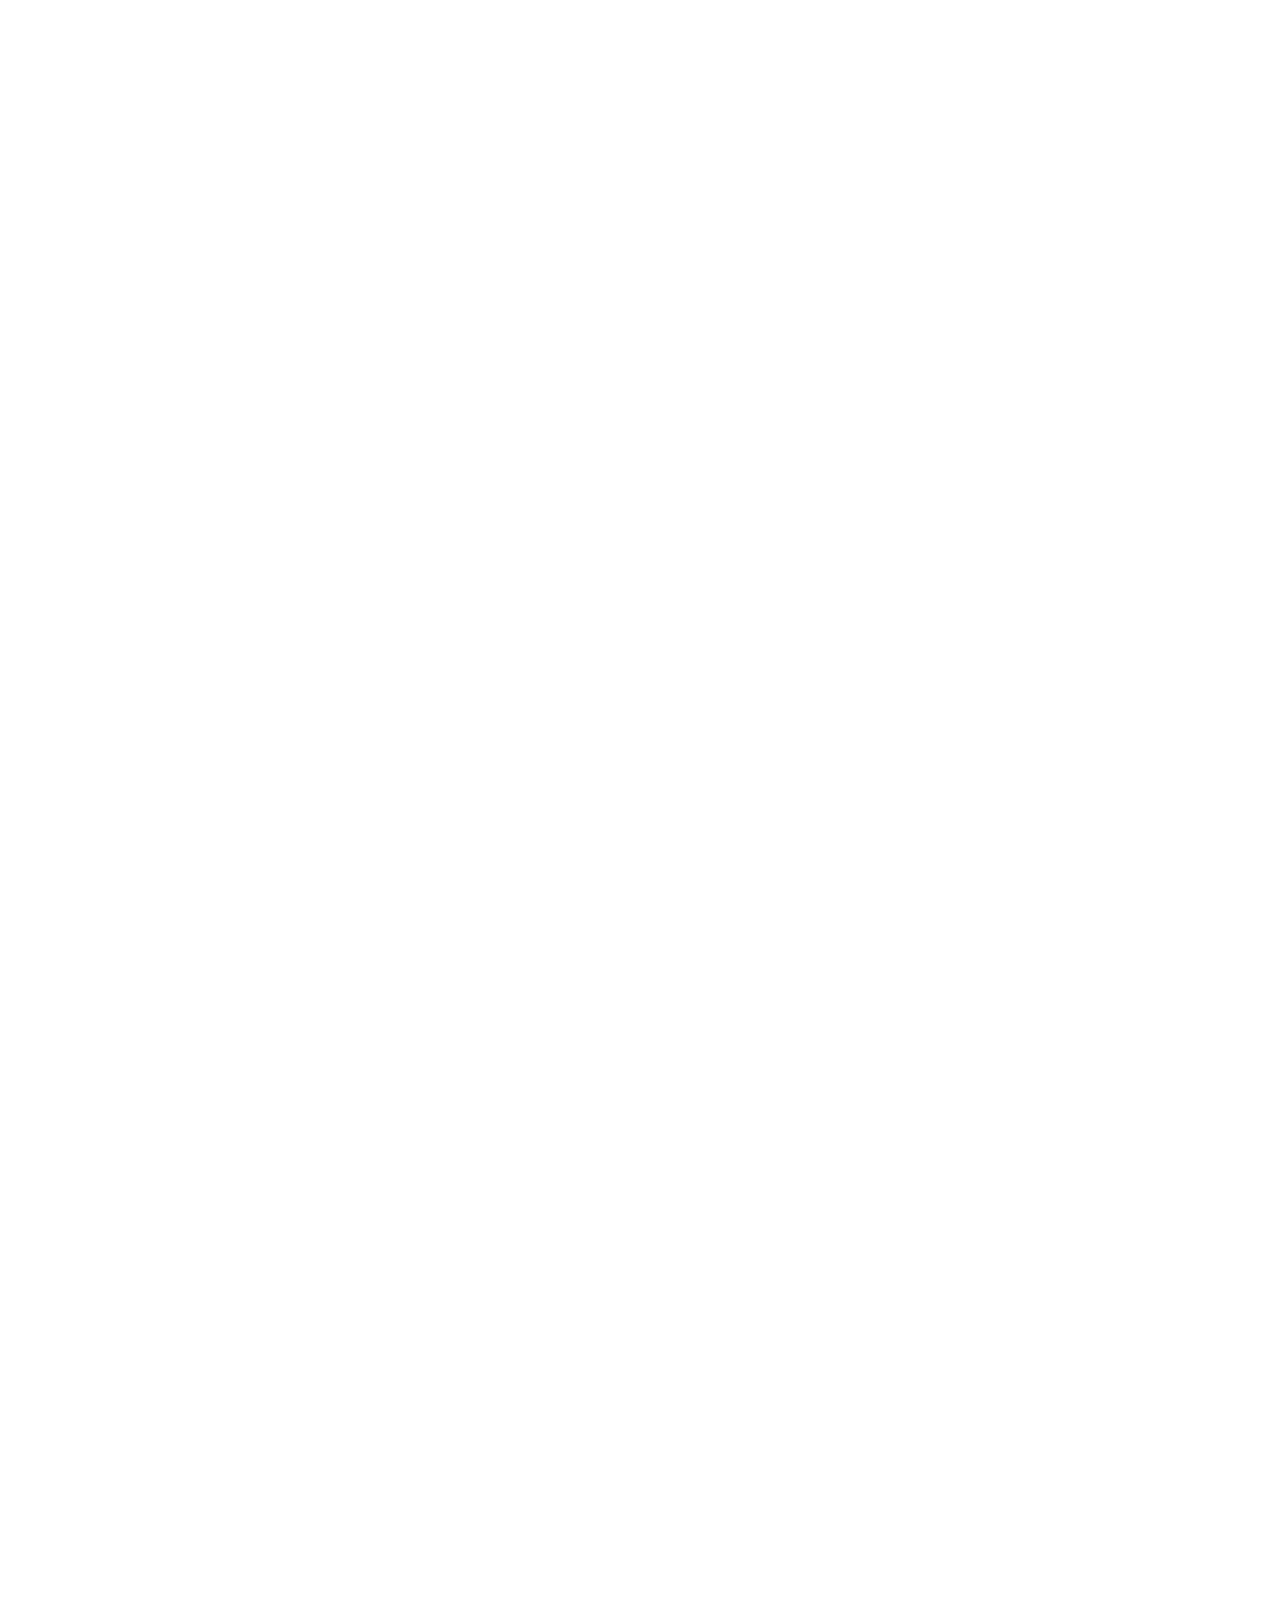
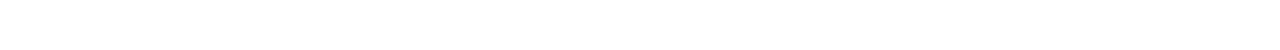
==== commit fdd4f513: "tesss" ====
--- a/phone/03.html
+++ b/phone/03.html
@@ -18,7 +18,7 @@
   <!-- CSS -->
   <link rel="stylesheet" type="text/css" href="../css/site_global.css?crc=443350757"/>
   <link rel="stylesheet" type="text/css" href="css/master_03.css?crc=514824193"/>
-  <link rel="stylesheet" type="text/css" href="css/03.css?crc=54227644" id="pagesheet"/>
+  <link rel="stylesheet" type="text/css" href="css/03.css?crc=70638865" id="pagesheet"/>
    </head>
  <body>
 
@@ -292,11 +292,14 @@
      </div>
     </div>
    </div>
-   <a class="nonblock nontext colelem" id="u6209" href="index.html"><!-- simple frame --></a>
-   <div class="clearfix colelem" id="u6205-4"><!-- content -->
-    <p>300 / 2sec</p>
+   <a class="nonblock nontext colelem" id="u6209" href="04.html"><!-- simple frame --></a>
+   <div class="clearfix colelem" id="pu6205-4"><!-- group -->
+    <div class="clearfix grpelem" id="u6205-4"><!-- content -->
+     <p>300 / 2sec</p>
+    </div>
+    <div class="grpelem" id="u7325"><!-- simple frame --></div>
    </div>
-   <div class="verticalspacer" data-offset-top="0" data-content-above-spacer="570" data-content-below-spacer="0"></div>
+   <div class="verticalspacer" data-offset-top="3250" data-content-above-spacer="3250" data-content-below-spacer="0"></div>
   </div>
   <!-- Other scripts -->
   <script type="text/javascript">
--- a/phone/css/03.css
+++ b/phone/css/03.css
@@ -1 +1 @@
-.version._03{color:#000003;background-color:#3B72BC;}#page{z-index:1;width:380px;min-height:570px;background-image:none;border-width:0px;border-color:#000000;background-color:transparent;}#pslideshowu5089{z-index:2;width:0.01px;padding-bottom:465px;}#slideshowu5089{z-index:2;height:0px;width:0.01px;position:relative;margin-right:-10000px;margin-top:105px;left:255px;}#u5100popup{z-index:3;}#u5111{z-index:4;}#u5105{z-index:6;}#u5103{z-index:8;}#u5109{z-index:10;}#u5107{z-index:12;}#u5101{z-index:14;}#slideshowu5620{z-index:16;height:0px;width:0.01px;position:relative;margin-right:-10000px;margin-top:64px;left:-72px;}#u5626popup{z-index:17;}#u5767{z-index:18;}#u5757{z-index:20;}#u5711{z-index:22;}#u5745{z-index:24;}#u5659{z-index:26;}#u5695{z-index:28;}#u5699{z-index:30;}#u5753{z-index:32;}#u5691{z-index:34;}#u5705{z-index:36;}#u5751{z-index:38;}#u5733{z-index:40;}#u5637{z-index:42;}#u5655{z-index:44;}#u5681{z-index:46;}#u5723{z-index:48;}#u5735{z-index:50;}#u5661{z-index:52;}#u5697{z-index:54;}#u5669{z-index:56;}#u5717{z-index:58;}#u5627{z-index:60;}#u5715{z-index:62;}#u5635{z-index:64;}#u5673{z-index:66;}#u5737{z-index:68;}#u5645{z-index:70;}#u5719{z-index:72;}#u5713{z-index:74;}#u5727{z-index:76;}#u5743{z-index:78;}#u5741{z-index:80;}#u5755{z-index:82;}#u5675{z-index:84;}#u5665{z-index:86;}#u5709{z-index:88;}#u5679{z-index:90;}#u5725{z-index:92;}#u5683{z-index:94;}#u5765{z-index:96;}#u5689{z-index:98;}#u5633{z-index:100;}#u5685{z-index:102;}#u5701{z-index:104;}#u5747{z-index:106;}#u5677{z-index:108;}#u5631{z-index:110;}#u5729{z-index:112;}#u5749{z-index:114;}#u5649{z-index:116;}#u5763{z-index:118;}#u5721{z-index:120;}#u5641{z-index:122;}#u5643{z-index:124;}#u5653{z-index:126;}#u5651{z-index:128;}#u5707{z-index:130;}#u5693{z-index:132;}#u5703{z-index:134;}#u5739{z-index:136;}#u5663{z-index:138;}#u5731{z-index:140;}#u5647{z-index:142;}#u5657{z-index:144;}#u5759{z-index:146;}#u5639{z-index:148;}#u5761{z-index:150;}#u5671{z-index:152;}#u5687{z-index:154;}#u5667{z-index:156;}#u5629{z-index:158;}#slideshowu5131{z-index:160;height:0px;width:0.01px;position:relative;margin-right:-10000px;margin-top:105px;left:255px;}#u5100,#u5626,#u5156{position:absolute;}#u5156popup{z-index:161;}#u5157{z-index:162;}#u5163{z-index:164;}#u5161{z-index:166;}#u5159{z-index:168;}#u5165{z-index:170;}#u6209{z-index:176;width:35px;height:31px;margin-left:16px;top:-555px;margin-bottom:-31px;position:relative;}#u6205-4{z-index:172;width:181px;min-height:167px;margin-left:36px;top:-314px;margin-bottom:-167px;position:relative;}.css_verticalspacer .verticalspacer{height:calc(100vh - 570px);}#muse_css_mq,.html{background-color:#FFFFFF;}body{position:relative;min-width:380px;}@-ms-viewport{width:380px;}@-webkit-viewport{width:380px;}@-o-viewport{width:380px;}@-moz-viewport{width:380px;}@viewport{width:380px;}+.version._03{color:#000004;background-color:#35DD11;}#page{z-index:1;width:380px;min-height:570px;background-image:none;border-width:0px;border-color:#000000;background-color:transparent;}#pslideshowu5089{z-index:2;width:0.01px;padding-bottom:465px;}#slideshowu5089{z-index:2;height:0px;width:0.01px;position:relative;margin-right:-10000px;margin-top:105px;left:255px;}#u5100popup{z-index:3;}#u5111{z-index:4;}#u5105{z-index:6;}#u5103{z-index:8;}#u5109{z-index:10;}#u5107{z-index:12;}#u5101{z-index:14;}#slideshowu5620{z-index:16;height:0px;width:0.01px;position:relative;margin-right:-10000px;margin-top:64px;left:-72px;}#u5626popup{z-index:17;}#u5767{z-index:18;}#u5757{z-index:20;}#u5711{z-index:22;}#u5745{z-index:24;}#u5659{z-index:26;}#u5695{z-index:28;}#u5699{z-index:30;}#u5753{z-index:32;}#u5691{z-index:34;}#u5705{z-index:36;}#u5751{z-index:38;}#u5733{z-index:40;}#u5637{z-index:42;}#u5655{z-index:44;}#u5681{z-index:46;}#u5723{z-index:48;}#u5735{z-index:50;}#u5661{z-index:52;}#u5697{z-index:54;}#u5669{z-index:56;}#u5717{z-index:58;}#u5627{z-index:60;}#u5715{z-index:62;}#u5635{z-index:64;}#u5673{z-index:66;}#u5737{z-index:68;}#u5645{z-index:70;}#u5719{z-index:72;}#u5713{z-index:74;}#u5727{z-index:76;}#u5743{z-index:78;}#u5741{z-index:80;}#u5755{z-index:82;}#u5675{z-index:84;}#u5665{z-index:86;}#u5709{z-index:88;}#u5679{z-index:90;}#u5725{z-index:92;}#u5683{z-index:94;}#u5765{z-index:96;}#u5689{z-index:98;}#u5633{z-index:100;}#u5685{z-index:102;}#u5701{z-index:104;}#u5747{z-index:106;}#u5677{z-index:108;}#u5631{z-index:110;}#u5729{z-index:112;}#u5749{z-index:114;}#u5649{z-index:116;}#u5763{z-index:118;}#u5721{z-index:120;}#u5641{z-index:122;}#u5643{z-index:124;}#u5653{z-index:126;}#u5651{z-index:128;}#u5707{z-index:130;}#u5693{z-index:132;}#u5703{z-index:134;}#u5739{z-index:136;}#u5663{z-index:138;}#u5731{z-index:140;}#u5647{z-index:142;}#u5657{z-index:144;}#u5759{z-index:146;}#u5639{z-index:148;}#u5761{z-index:150;}#u5671{z-index:152;}#u5687{z-index:154;}#u5667{z-index:156;}#u5629{z-index:158;}#slideshowu5131{z-index:160;height:0px;width:0.01px;position:relative;margin-right:-10000px;margin-top:105px;left:255px;}#u5100,#u5626,#u5156{position:absolute;}#u5156popup{z-index:161;}#u5157{z-index:162;}#u5163{z-index:164;}#u5161{z-index:166;}#u5159{z-index:168;}#u5165{z-index:170;}#u6209{z-index:176;width:35px;height:31px;margin-left:16px;top:-555px;margin-bottom:-31px;position:relative;}#pu6205-4{z-index:172;width:0.01px;margin-left:36px;margin-top:-314px;}#u6205-4{z-index:172;width:181px;min-height:167px;position:relative;margin-right:-10000px;}#u7325{z-index:177;width:38px;height:2917px;position:relative;margin-right:-10000px;margin-top:77px;left:154px;}.ie #u7325{background-color:#FFFFFF;opacity:0.01;-ms-filter:"progid:DXImageTransform.Microsoft.Alpha(Opacity=1)";filter:alpha(opacity=1);}.css_verticalspacer .verticalspacer{height:calc(100vh - 3250px);}#muse_css_mq,.html{background-color:#FFFFFF;}body{position:relative;min-width:380px;}@-ms-viewport{width:380px;}@-webkit-viewport{width:380px;}@-o-viewport{width:380px;}@-moz-viewport{width:380px;}@viewport{width:380px;}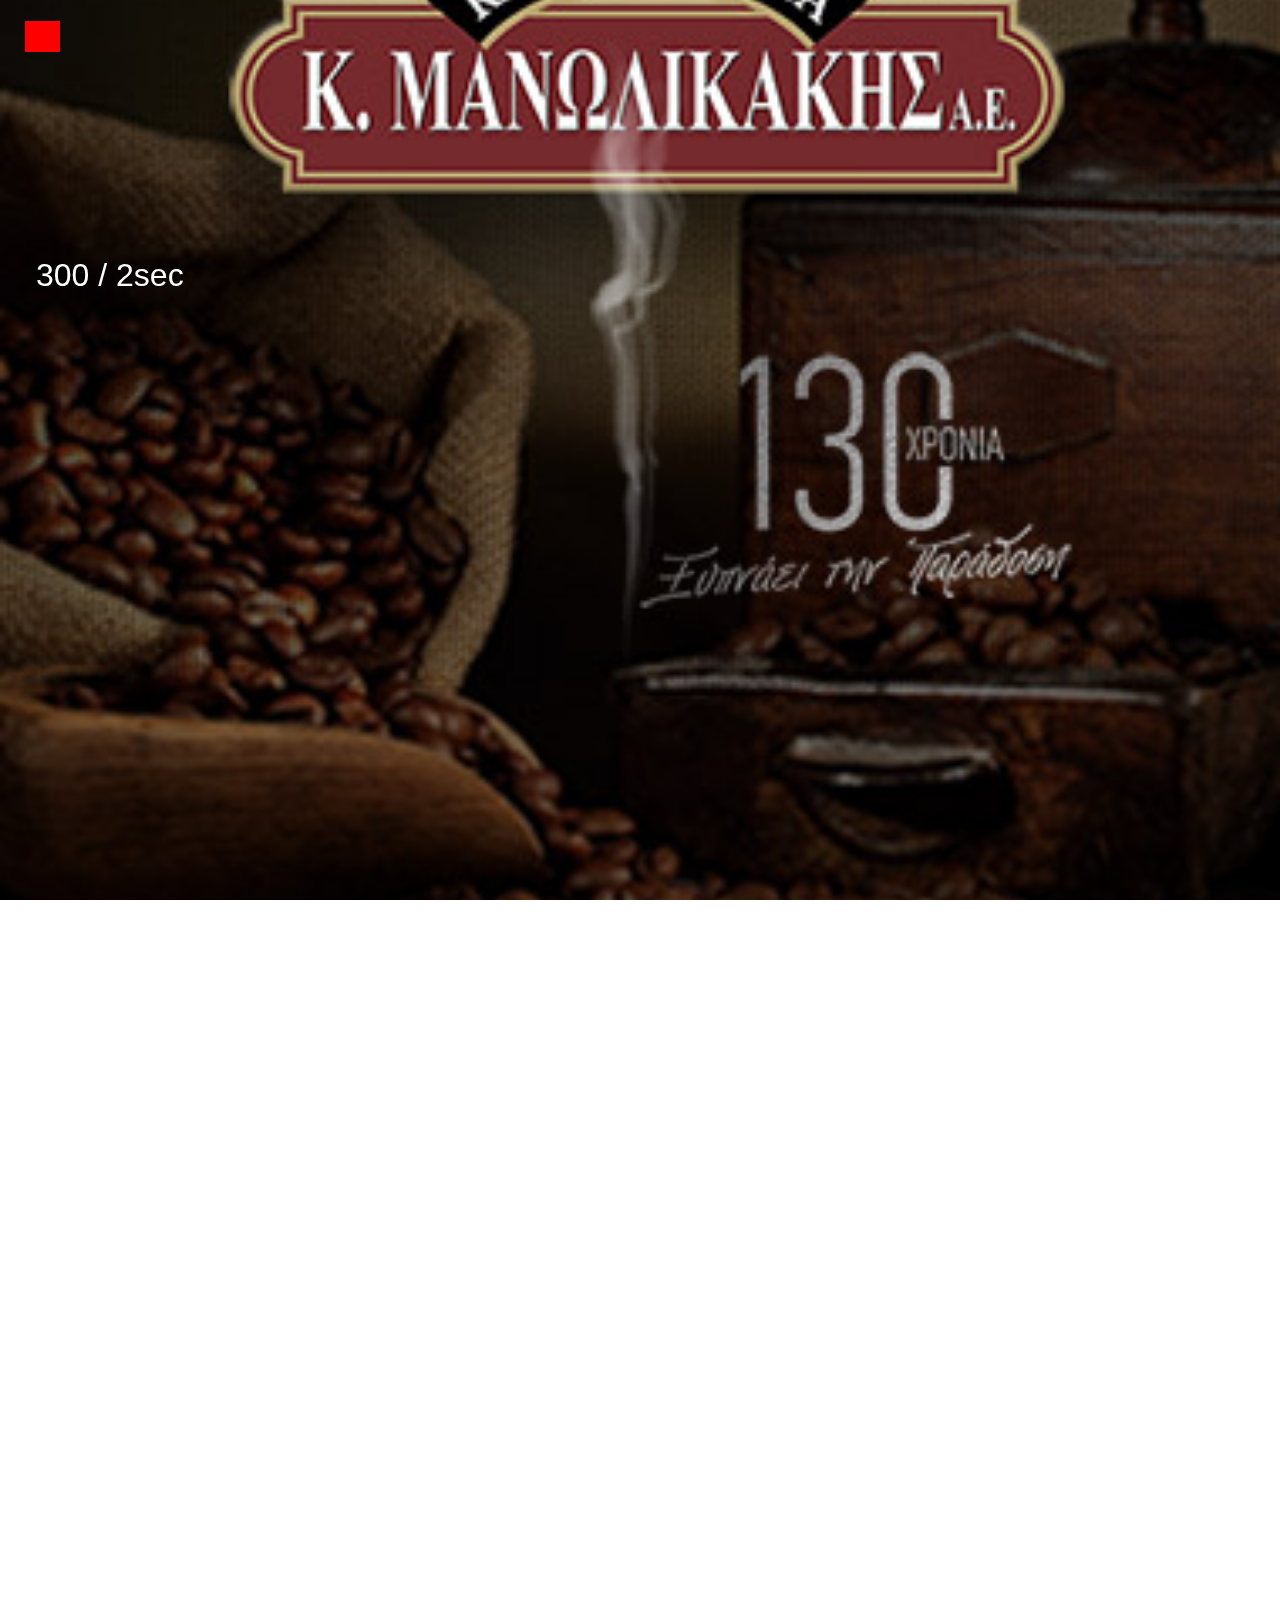
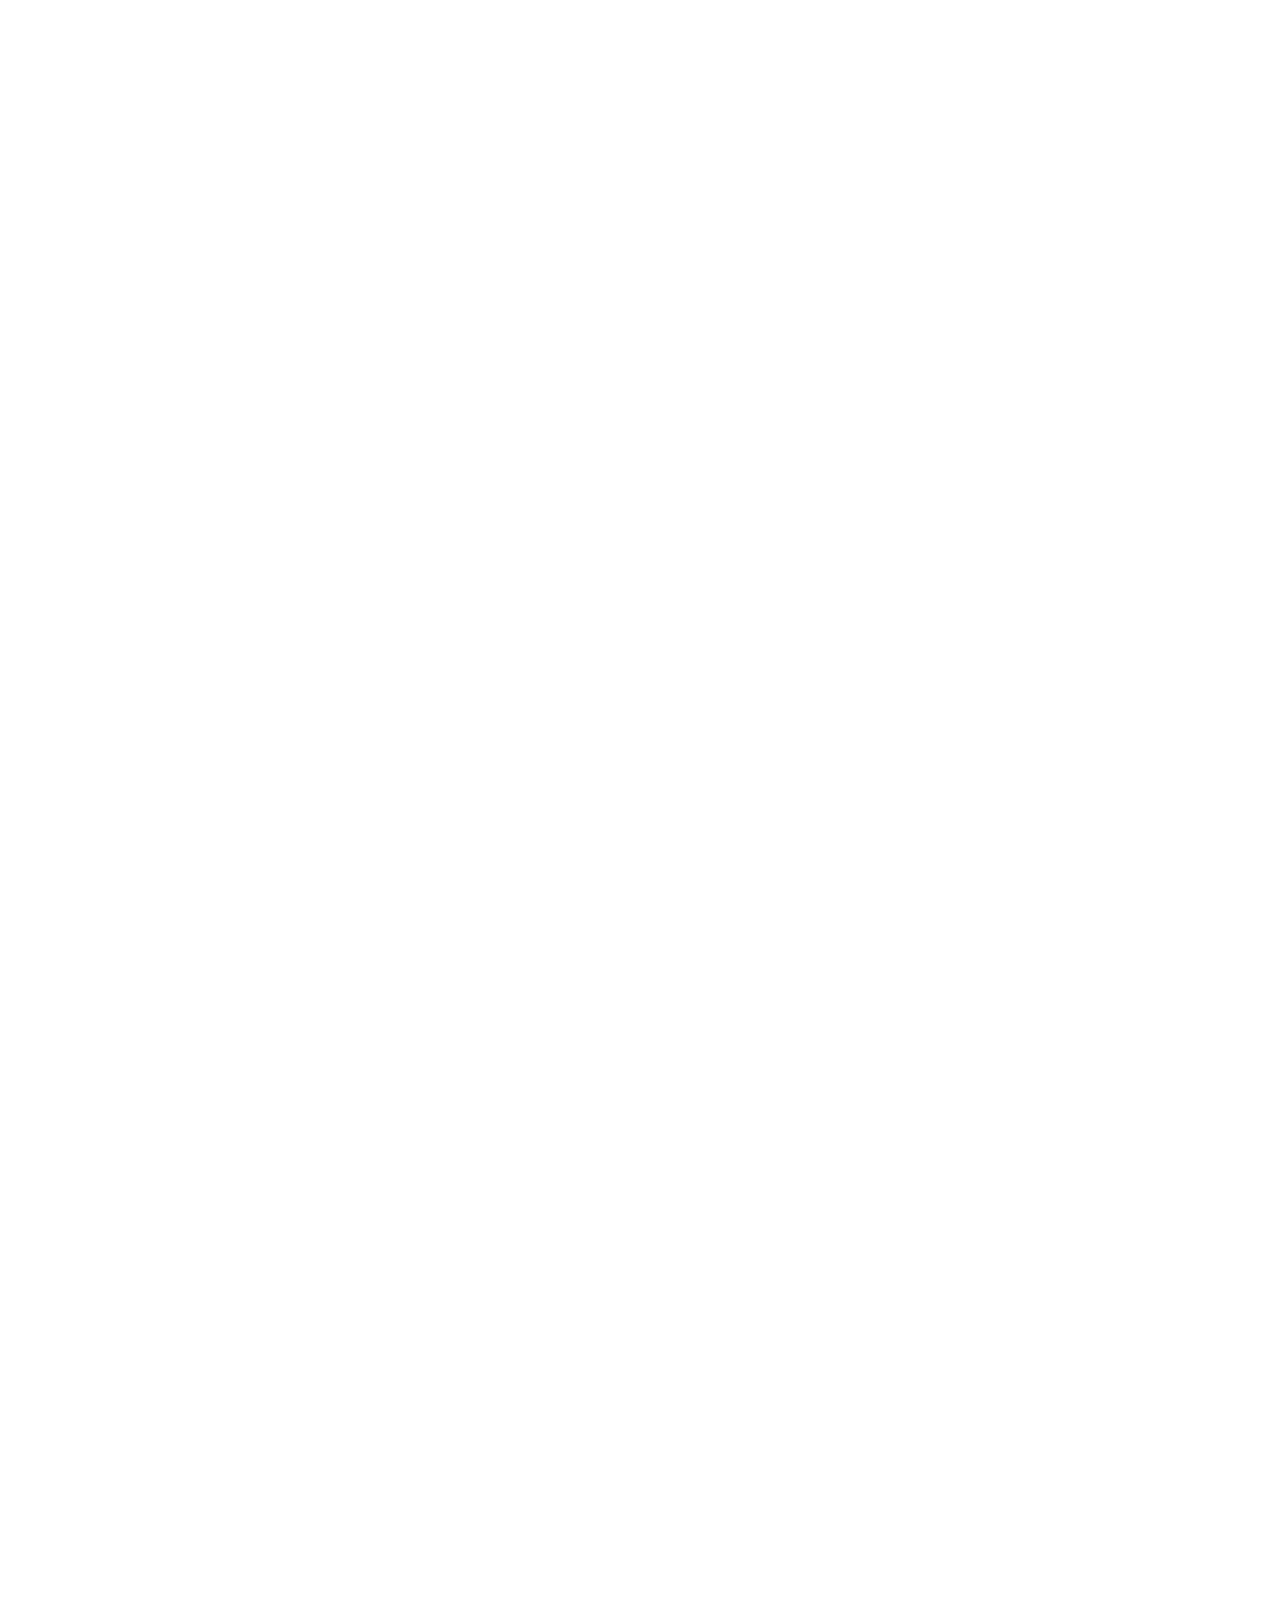
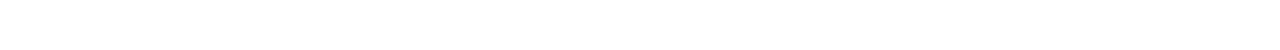
==== commit 1503782d: "more" ====
--- a/phone/03.html
+++ b/phone/03.html
@@ -17,8 +17,8 @@
   <title>03</title>
   <!-- CSS -->
   <link rel="stylesheet" type="text/css" href="../css/site_global.css?crc=443350757"/>
-  <link rel="stylesheet" type="text/css" href="css/master_03.css?crc=514824193"/>
-  <link rel="stylesheet" type="text/css" href="css/03.css?crc=70638865" id="pagesheet"/>
+  <link rel="stylesheet" type="text/css" href="css/master_03.css?crc=4092566842"/>
+  <link rel="stylesheet" type="text/css" href="css/03.css?crc=111616342" id="pagesheet"/>
    </head>
  <body>
 
@@ -292,7 +292,7 @@
      </div>
     </div>
    </div>
-   <a class="nonblock nontext colelem" id="u6209" href="04.html"><!-- simple frame --></a>
+   <a class="nonblock nontext colelem" id="u7337" href="04.html"><!-- simple frame --></a>
    <div class="clearfix colelem" id="pu6205-4"><!-- group -->
     <div class="clearfix grpelem" id="u6205-4"><!-- content -->
      <p>300 / 2sec</p>
--- a/phone/css/master_03.css
+++ b/phone/css/master_03.css
@@ -1 +1 @@
-.SSFirstButton,.SSPreviousButton,.SSNextButton,.SSLastButton,.SSSlideLink,.SSCloseButton{cursor:pointer;}.SSSlideLoading{background:url("../../images/loading.gif?crc=3815509949") no-repeat center center;}#u5100,#u5626,#u5156{background-color:transparent;}#u5111,#u5105,#u5103,#u5109,#u5107,#u5101,#u5767,#u5757,#u5711,#u5745,#u5659,#u5695,#u5699,#u5753,#u5691,#u5705,#u5751,#u5733,#u5637,#u5655,#u5681,#u5723,#u5735,#u5661,#u5697,#u5669,#u5717,#u5627,#u5715,#u5635,#u5673,#u5737,#u5645,#u5719,#u5713,#u5727,#u5743,#u5741,#u5755,#u5675,#u5665,#u5709,#u5679,#u5725,#u5683,#u5765,#u5689,#u5633,#u5685,#u5701,#u5747,#u5677,#u5631,#u5729,#u5749,#u5649,#u5763,#u5721,#u5641,#u5643,#u5653,#u5651,#u5707,#u5693,#u5703,#u5739,#u5663,#u5731,#u5647,#u5657,#u5759,#u5639,#u5761,#u5671,#u5687,#u5667,#u5629,#u5157,#u5163,#u5161,#u5159,#u5165{border-width:0px;border-color:transparent;background-color:transparent;}#u6209{background-color:#FF0000;}#u6205-4{background-color:transparent;font-size:32px;line-height:38px;color:#FFFFFF;}+.SSFirstButton,.SSPreviousButton,.SSNextButton,.SSLastButton,.SSSlideLink,.SSCloseButton{cursor:pointer;}.SSSlideLoading{background:url("../../images/loading.gif?crc=3815509949") no-repeat center center;}#u5100,#u5626,#u5156{background-color:transparent;}#u5111,#u5105,#u5103,#u5109,#u5107,#u5101,#u5767,#u5757,#u5711,#u5745,#u5659,#u5695,#u5699,#u5753,#u5691,#u5705,#u5751,#u5733,#u5637,#u5655,#u5681,#u5723,#u5735,#u5661,#u5697,#u5669,#u5717,#u5627,#u5715,#u5635,#u5673,#u5737,#u5645,#u5719,#u5713,#u5727,#u5743,#u5741,#u5755,#u5675,#u5665,#u5709,#u5679,#u5725,#u5683,#u5765,#u5689,#u5633,#u5685,#u5701,#u5747,#u5677,#u5631,#u5729,#u5749,#u5649,#u5763,#u5721,#u5641,#u5643,#u5653,#u5651,#u5707,#u5693,#u5703,#u5739,#u5663,#u5731,#u5647,#u5657,#u5759,#u5639,#u5761,#u5671,#u5687,#u5667,#u5629,#u5157,#u5163,#u5161,#u5159,#u5165{border-width:0px;border-color:transparent;background-color:transparent;}#u6205-4{background-color:transparent;font-size:32px;line-height:38px;color:#FFFFFF;}--- a/phone/css/03.css
+++ b/phone/css/03.css
@@ -1 +1 @@
-.version._03{color:#000004;background-color:#35DD11;}#page{z-index:1;width:380px;min-height:570px;background-image:none;border-width:0px;border-color:#000000;background-color:transparent;}#pslideshowu5089{z-index:2;width:0.01px;padding-bottom:465px;}#slideshowu5089{z-index:2;height:0px;width:0.01px;position:relative;margin-right:-10000px;margin-top:105px;left:255px;}#u5100popup{z-index:3;}#u5111{z-index:4;}#u5105{z-index:6;}#u5103{z-index:8;}#u5109{z-index:10;}#u5107{z-index:12;}#u5101{z-index:14;}#slideshowu5620{z-index:16;height:0px;width:0.01px;position:relative;margin-right:-10000px;margin-top:64px;left:-72px;}#u5626popup{z-index:17;}#u5767{z-index:18;}#u5757{z-index:20;}#u5711{z-index:22;}#u5745{z-index:24;}#u5659{z-index:26;}#u5695{z-index:28;}#u5699{z-index:30;}#u5753{z-index:32;}#u5691{z-index:34;}#u5705{z-index:36;}#u5751{z-index:38;}#u5733{z-index:40;}#u5637{z-index:42;}#u5655{z-index:44;}#u5681{z-index:46;}#u5723{z-index:48;}#u5735{z-index:50;}#u5661{z-index:52;}#u5697{z-index:54;}#u5669{z-index:56;}#u5717{z-index:58;}#u5627{z-index:60;}#u5715{z-index:62;}#u5635{z-index:64;}#u5673{z-index:66;}#u5737{z-index:68;}#u5645{z-index:70;}#u5719{z-index:72;}#u5713{z-index:74;}#u5727{z-index:76;}#u5743{z-index:78;}#u5741{z-index:80;}#u5755{z-index:82;}#u5675{z-index:84;}#u5665{z-index:86;}#u5709{z-index:88;}#u5679{z-index:90;}#u5725{z-index:92;}#u5683{z-index:94;}#u5765{z-index:96;}#u5689{z-index:98;}#u5633{z-index:100;}#u5685{z-index:102;}#u5701{z-index:104;}#u5747{z-index:106;}#u5677{z-index:108;}#u5631{z-index:110;}#u5729{z-index:112;}#u5749{z-index:114;}#u5649{z-index:116;}#u5763{z-index:118;}#u5721{z-index:120;}#u5641{z-index:122;}#u5643{z-index:124;}#u5653{z-index:126;}#u5651{z-index:128;}#u5707{z-index:130;}#u5693{z-index:132;}#u5703{z-index:134;}#u5739{z-index:136;}#u5663{z-index:138;}#u5731{z-index:140;}#u5647{z-index:142;}#u5657{z-index:144;}#u5759{z-index:146;}#u5639{z-index:148;}#u5761{z-index:150;}#u5671{z-index:152;}#u5687{z-index:154;}#u5667{z-index:156;}#u5629{z-index:158;}#slideshowu5131{z-index:160;height:0px;width:0.01px;position:relative;margin-right:-10000px;margin-top:105px;left:255px;}#u5100,#u5626,#u5156{position:absolute;}#u5156popup{z-index:161;}#u5157{z-index:162;}#u5163{z-index:164;}#u5161{z-index:166;}#u5159{z-index:168;}#u5165{z-index:170;}#u6209{z-index:176;width:35px;height:31px;margin-left:16px;top:-555px;margin-bottom:-31px;position:relative;}#pu6205-4{z-index:172;width:0.01px;margin-left:36px;margin-top:-314px;}#u6205-4{z-index:172;width:181px;min-height:167px;position:relative;margin-right:-10000px;}#u7325{z-index:177;width:38px;height:2917px;position:relative;margin-right:-10000px;margin-top:77px;left:154px;}.ie #u7325{background-color:#FFFFFF;opacity:0.01;-ms-filter:"progid:DXImageTransform.Microsoft.Alpha(Opacity=1)";filter:alpha(opacity=1);}.css_verticalspacer .verticalspacer{height:calc(100vh - 3250px);}#muse_css_mq,.html{background-color:#FFFFFF;}body{position:relative;min-width:380px;}@-ms-viewport{width:380px;}@-webkit-viewport{width:380px;}@-o-viewport{width:380px;}@-moz-viewport{width:380px;}@viewport{width:380px;}+.version._03{color:#000006;background-color:#A72156;}#page{z-index:1;width:380px;min-height:570px;background-image:none;border-width:0px;border-color:#000000;background-color:transparent;}#pslideshowu5089{z-index:2;width:0.01px;padding-bottom:465px;}#slideshowu5089{z-index:2;height:0px;width:0.01px;position:relative;margin-right:-10000px;margin-top:105px;left:255px;}#u5100popup{z-index:3;}#u5111{z-index:4;}#u5105{z-index:6;}#u5103{z-index:8;}#u5109{z-index:10;}#u5107{z-index:12;}#u5101{z-index:14;}#slideshowu5620{z-index:16;height:0px;width:0.01px;position:relative;margin-right:-10000px;margin-top:64px;left:-72px;}#u5626popup{z-index:17;}#u5767{z-index:18;}#u5757{z-index:20;}#u5711{z-index:22;}#u5745{z-index:24;}#u5659{z-index:26;}#u5695{z-index:28;}#u5699{z-index:30;}#u5753{z-index:32;}#u5691{z-index:34;}#u5705{z-index:36;}#u5751{z-index:38;}#u5733{z-index:40;}#u5637{z-index:42;}#u5655{z-index:44;}#u5681{z-index:46;}#u5723{z-index:48;}#u5735{z-index:50;}#u5661{z-index:52;}#u5697{z-index:54;}#u5669{z-index:56;}#u5717{z-index:58;}#u5627{z-index:60;}#u5715{z-index:62;}#u5635{z-index:64;}#u5673{z-index:66;}#u5737{z-index:68;}#u5645{z-index:70;}#u5719{z-index:72;}#u5713{z-index:74;}#u5727{z-index:76;}#u5743{z-index:78;}#u5741{z-index:80;}#u5755{z-index:82;}#u5675{z-index:84;}#u5665{z-index:86;}#u5709{z-index:88;}#u5679{z-index:90;}#u5725{z-index:92;}#u5683{z-index:94;}#u5765{z-index:96;}#u5689{z-index:98;}#u5633{z-index:100;}#u5685{z-index:102;}#u5701{z-index:104;}#u5747{z-index:106;}#u5677{z-index:108;}#u5631{z-index:110;}#u5729{z-index:112;}#u5749{z-index:114;}#u5649{z-index:116;}#u5763{z-index:118;}#u5721{z-index:120;}#u5641{z-index:122;}#u5643{z-index:124;}#u5653{z-index:126;}#u5651{z-index:128;}#u5707{z-index:130;}#u5693{z-index:132;}#u5703{z-index:134;}#u5739{z-index:136;}#u5663{z-index:138;}#u5731{z-index:140;}#u5647{z-index:142;}#u5657{z-index:144;}#u5759{z-index:146;}#u5639{z-index:148;}#u5761{z-index:150;}#u5671{z-index:152;}#u5687{z-index:154;}#u5667{z-index:156;}#u5629{z-index:158;}#slideshowu5131{z-index:160;height:0px;width:0.01px;position:relative;margin-right:-10000px;margin-top:105px;left:255px;}#u5100,#u5626,#u5156{position:absolute;}#u5156popup{z-index:161;}#u5157{z-index:162;}#u5163{z-index:164;}#u5161{z-index:166;}#u5159{z-index:168;}#u5165{z-index:170;}#u7337{z-index:177;width:35px;height:31px;background-color:#FF0000;margin-left:25px;top:-549px;margin-bottom:-31px;position:relative;}#pu6205-4{z-index:172;width:0.01px;margin-left:36px;margin-top:-314px;}#u6205-4{z-index:172;width:181px;min-height:167px;position:relative;margin-right:-10000px;}#u7325{z-index:176;width:38px;height:2917px;position:relative;margin-right:-10000px;margin-top:77px;left:154px;}.ie #u7325{background-color:#FFFFFF;opacity:0.01;-ms-filter:"progid:DXImageTransform.Microsoft.Alpha(Opacity=1)";filter:alpha(opacity=1);}.css_verticalspacer .verticalspacer{height:calc(100vh - 3250px);}#muse_css_mq,.html{background-color:#FFFFFF;}body{position:relative;min-width:380px;}@-ms-viewport{width:380px;}@-webkit-viewport{width:380px;}@-o-viewport{width:380px;}@-moz-viewport{width:380px;}@viewport{width:380px;}